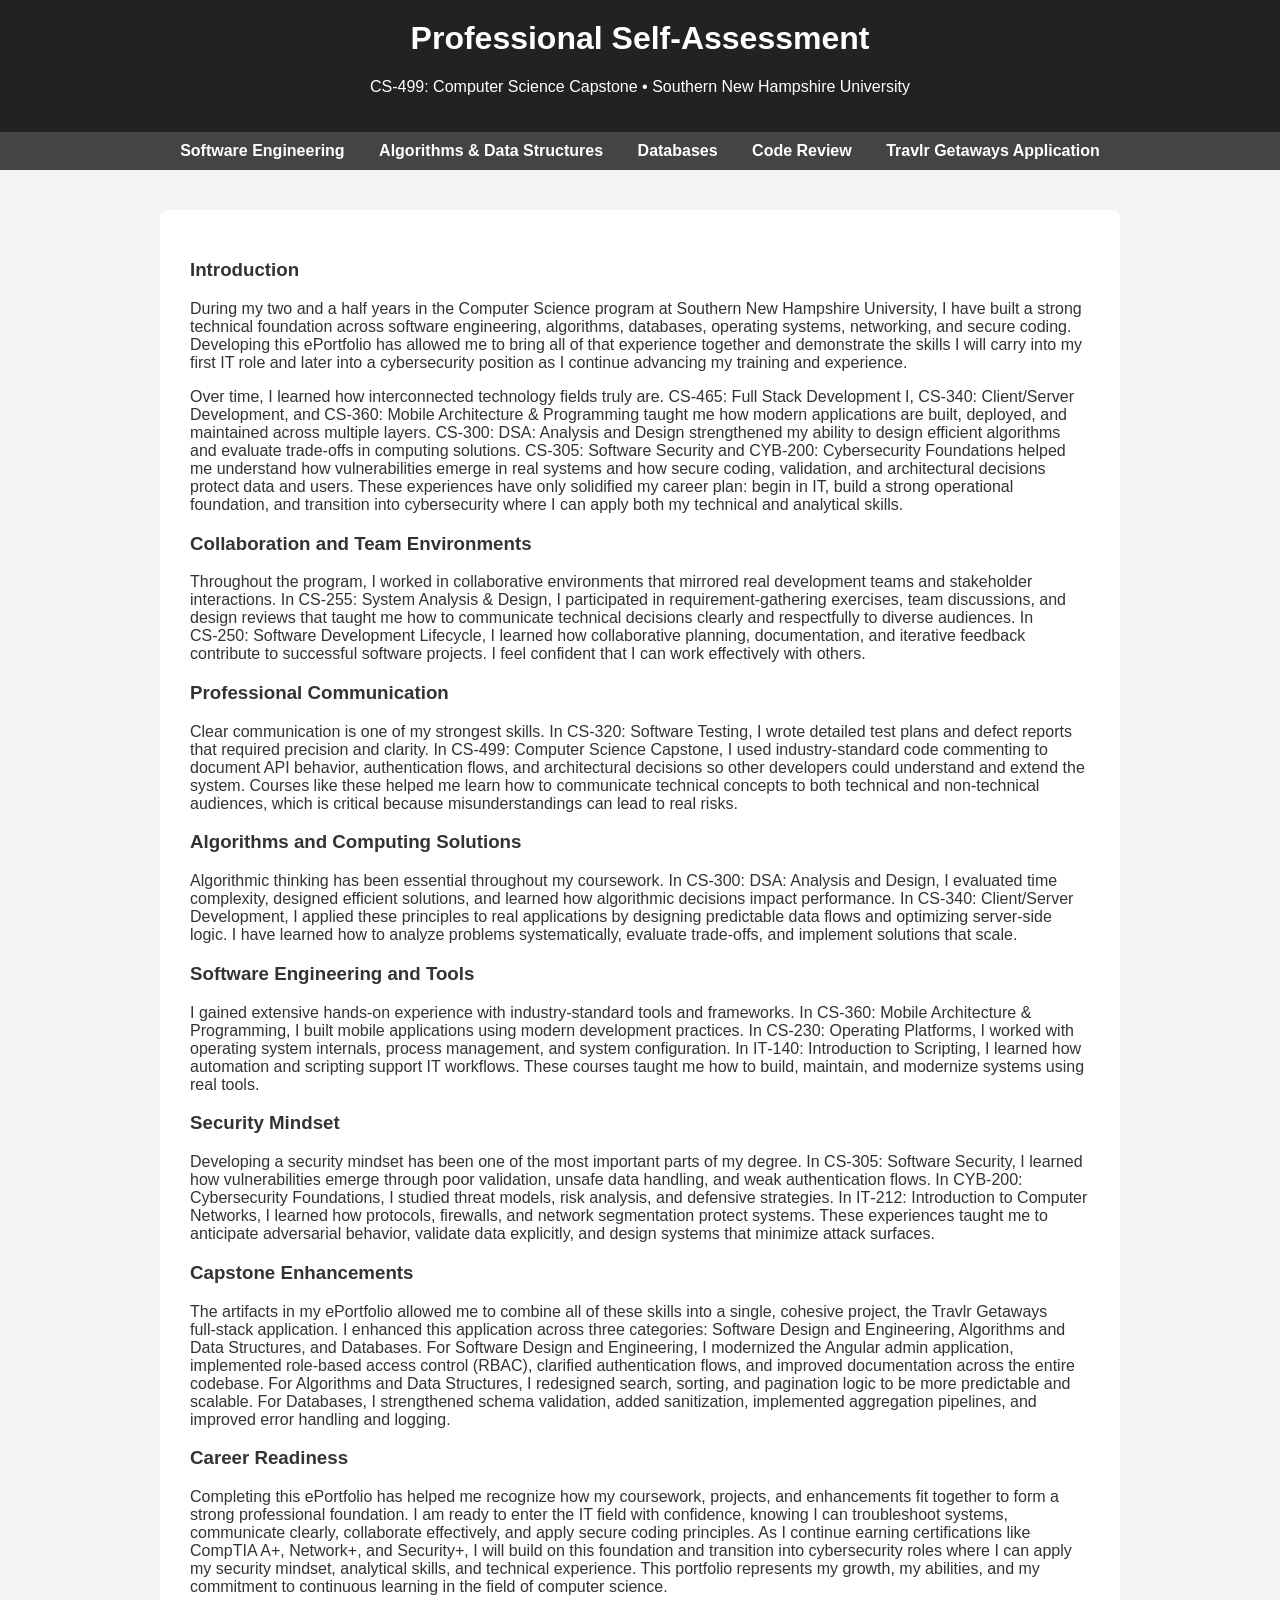
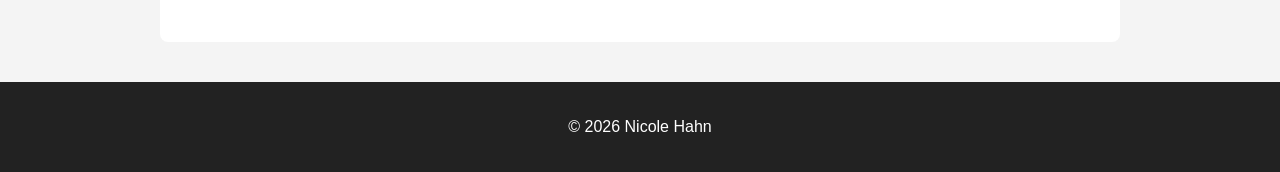
==== index.html @ 482c4a1a "Update header title in index.html" ====
<!DOCTYPE html>
<html lang="en">
<head>
    <meta charset="UTF-8">
    <title>Nicole Hahn – CS‑499 ePortfolio</title>
    <link rel="stylesheet" href="styles.css">
</head>

<body>

<header>
    <h1>Professional Self-Assessment</h1>
    <p>CS‑499: Computer Science Capstone • Southern New Hampshire University</p>
</header>

<nav>
    <a href="software-engineering.html">Software Engineering</a>
    <a href="algorithms.html">Algorithms & Data Structures</a>
    <a href="databases.html">Databases</a>
    <a href="code-review.html">Code Review</a>
    <a href="admin-app.html">Travlr Getaways Application</a>
</nav>

<div class="container">
<h3>Introduction</h3>
<p>
During my two and a half years in the Computer Science program at Southern New Hampshire University, I have built a strong technical foundation across software engineering, algorithms, databases, operating systems, networking, and secure coding. Developing this ePortfolio has allowed me to bring all of that experience together and demonstrate the skills I will carry into my first IT role and later into a cybersecurity position as I continue advancing my training and experience.
</p>

<p>
Over time, I learned how interconnected technology fields truly are. CS‑465: Full Stack Development I, CS‑340: Client/Server Development, and CS‑360: Mobile Architecture & Programming taught me how modern applications are built, deployed, and maintained across multiple layers. CS‑300: DSA: Analysis and Design strengthened my ability to design efficient algorithms and evaluate trade‑offs in computing solutions. CS‑305: Software Security and CYB‑200: Cybersecurity Foundations helped me understand how vulnerabilities emerge in real systems and how secure coding, validation, and architectural decisions protect data and users. These experiences have only solidified my career plan: begin in IT, build a strong operational foundation, and transition into cybersecurity where I can apply both my technical and analytical skills.
</p>

<h3>Collaboration and Team Environments</h3>
<p>
Throughout the program, I worked in collaborative environments that mirrored real development teams and stakeholder interactions. In CS‑255: System Analysis & Design, I participated in requirement‑gathering exercises, team discussions, and design reviews that taught me how to communicate technical decisions clearly and respectfully to diverse audiences. In CS‑250: Software Development Lifecycle, I learned how collaborative planning, documentation, and iterative feedback contribute to successful software projects. I feel confident that I can work effectively with others.
</p>

<h3>Professional Communication</h3>
<p>
Clear communication is one of my strongest skills. In CS‑320: Software Testing, I wrote detailed test plans and defect reports that required precision and clarity. In CS‑499: Computer Science Capstone, I used industry‑standard code commenting to document API behavior, authentication flows, and architectural decisions so other developers could understand and extend the system. Courses like these helped me learn how to communicate technical concepts to both technical and non‑technical audiences, which is critical because misunderstandings can lead to real risks.
</p>

<h3>Algorithms and Computing Solutions</h3>
<p>
Algorithmic thinking has been essential throughout my coursework. In CS‑300: DSA: Analysis and Design, I evaluated time complexity, designed efficient solutions, and learned how algorithmic decisions impact performance. In CS‑340: Client/Server Development, I applied these principles to real applications by designing predictable data flows and optimizing server‑side logic. I have learned how to analyze problems systematically, evaluate trade‑offs, and implement solutions that scale.
</p>

<h3>Software Engineering and Tools</h3>
<p>
I gained extensive hands‑on experience with industry‑standard tools and frameworks. In CS‑360: Mobile Architecture & Programming, I built mobile applications using modern development practices. In CS‑230: Operating Platforms, I worked with operating system internals, process management, and system configuration. In IT‑140: Introduction to Scripting, I learned how automation and scripting support IT workflows. These courses taught me how to build, maintain, and modernize systems using real tools.
</p>

<h3>Security Mindset</h3>
<p>
Developing a security mindset has been one of the most important parts of my degree. In CS‑305: Software Security, I learned how vulnerabilities emerge through poor validation, unsafe data handling, and weak authentication flows. In CYB‑200: Cybersecurity Foundations, I studied threat models, risk analysis, and defensive strategies. In IT‑212: Introduction to Computer Networks, I learned how protocols, firewalls, and network segmentation protect systems. These experiences taught me to anticipate adversarial behavior, validate data explicitly, and design systems that minimize attack surfaces.
</p>

<h3>Capstone Enhancements</h3>
<p>
The artifacts in my ePortfolio allowed me to combine all of these skills into a single, cohesive project, the Travlr Getaways full‑stack application. I enhanced this application across three categories: Software Design and Engineering, Algorithms and Data Structures, and Databases. For Software Design and Engineering, I modernized the Angular admin application, implemented role‑based access control (RBAC), clarified authentication flows, and improved documentation across the entire codebase. For Algorithms and Data Structures, I redesigned search, sorting, and pagination logic to be more predictable and scalable. For Databases, I strengthened schema validation, added sanitization, implemented aggregation pipelines, and improved error handling and logging.
</p>

<h3>Career Readiness</h3>
<p>
Completing this ePortfolio has helped me recognize how my coursework, projects, and enhancements fit together to form a strong professional foundation. I am ready to enter the IT field with confidence, knowing I can troubleshoot systems, communicate clearly, collaborate effectively, and apply secure coding principles. As I continue earning certifications like CompTIA A+, Network+, and Security+, I will build on this foundation and transition into cybersecurity roles where I can apply my security mindset, analytical skills, and technical experience. This portfolio represents my growth, my abilities, and my commitment to continuous learning in the field of computer science.
</p>
</div>

<footer>
    <p>© 2026 Nicole Hahn</p>
</footer>

</body>
</html>
---- styles.css ----
body {
    font-family: Arial, sans-serif;
    margin: 0;
    padding: 0;
    background: #f4f4f4;
    color: #333;
}
header {
    background: #222;
    color: #fff;
    padding: 20px;
    text-align: center;
}
nav {
    background: #444;
    padding: 10px;
    text-align: center;
}
nav a {
    color: #fff;
    margin: 0 15px;
    text-decoration: none;
    font-weight: bold;
}
nav a:hover {
    text-decoration: underline;
}
.container {
    max-width: 900px;
    margin: 40px auto;
    background: #fff;
    padding: 30px;
    border-radius: 8px;
}
h1, h2 {
    margin-top: 0;
}
footer {
    text-align: center;
    padding: 20px;
    margin-top: 40px;
    background: #222;
    color: #fff;
}
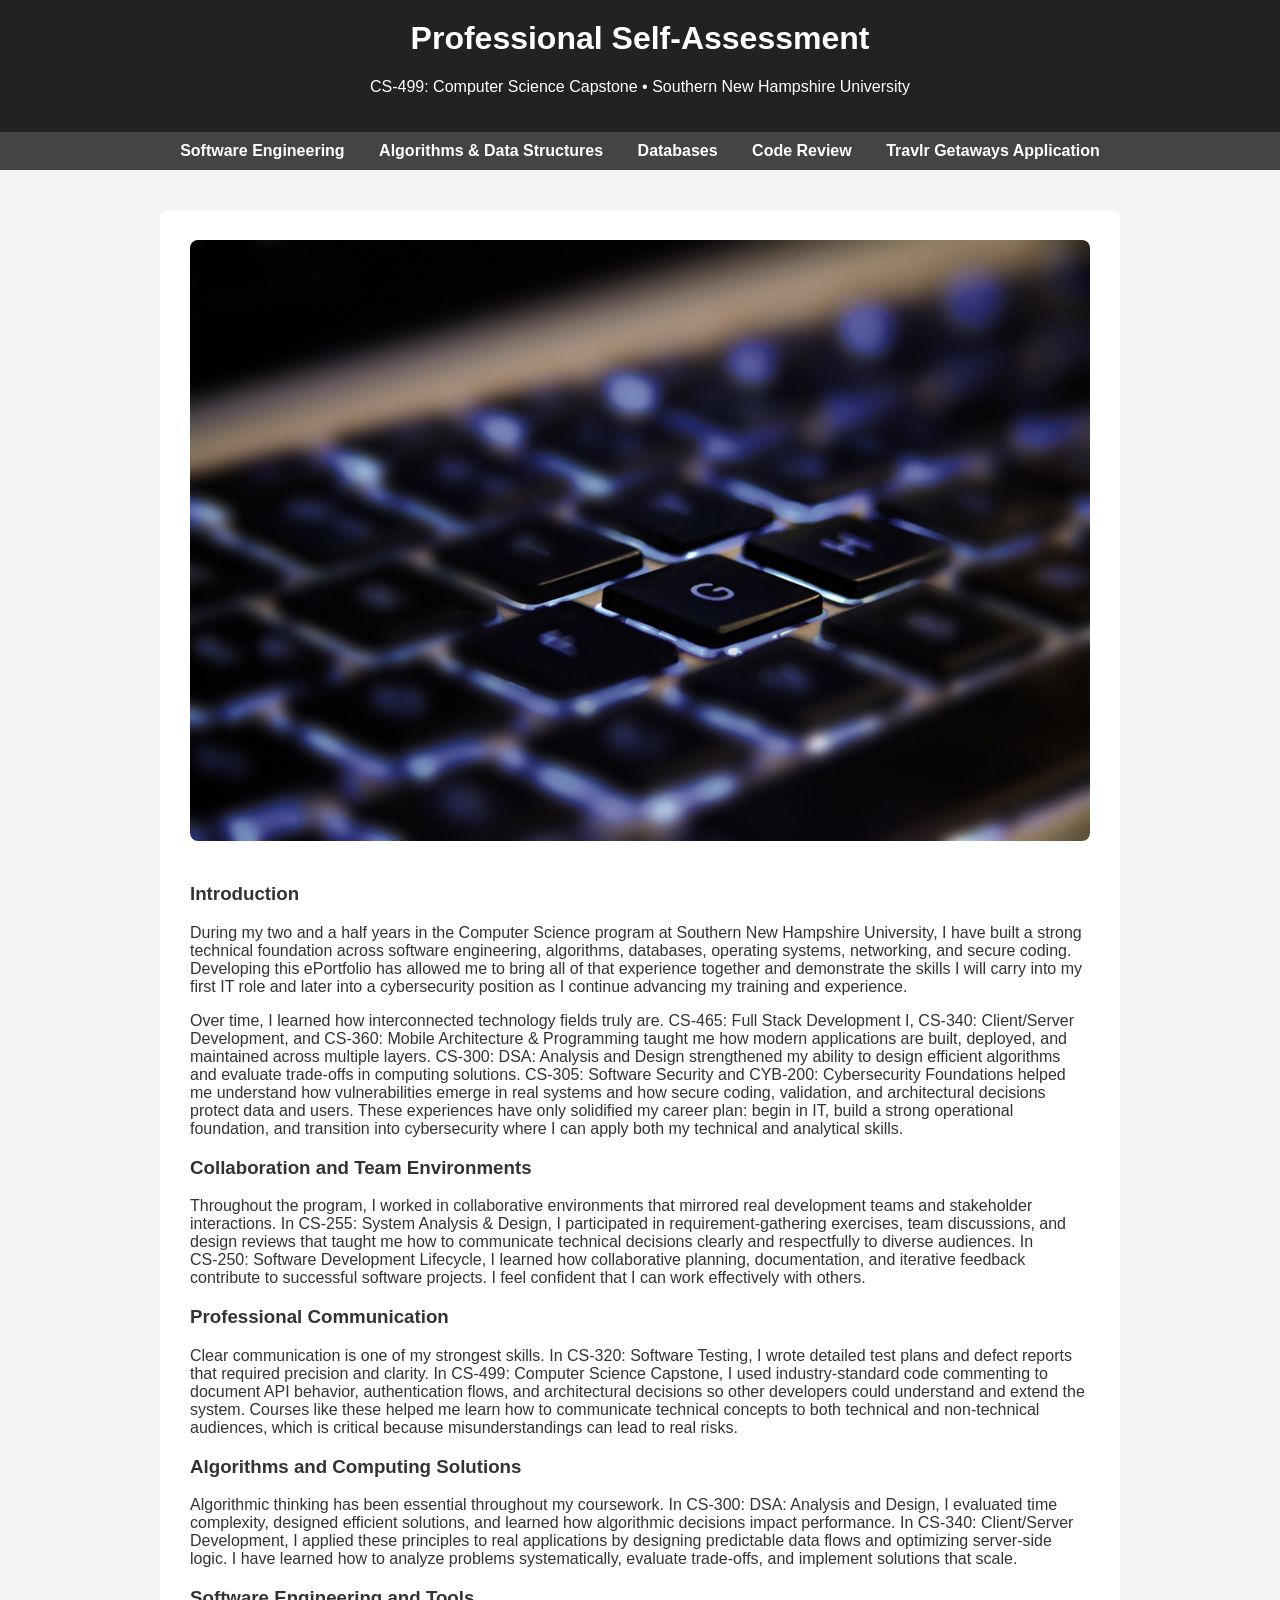
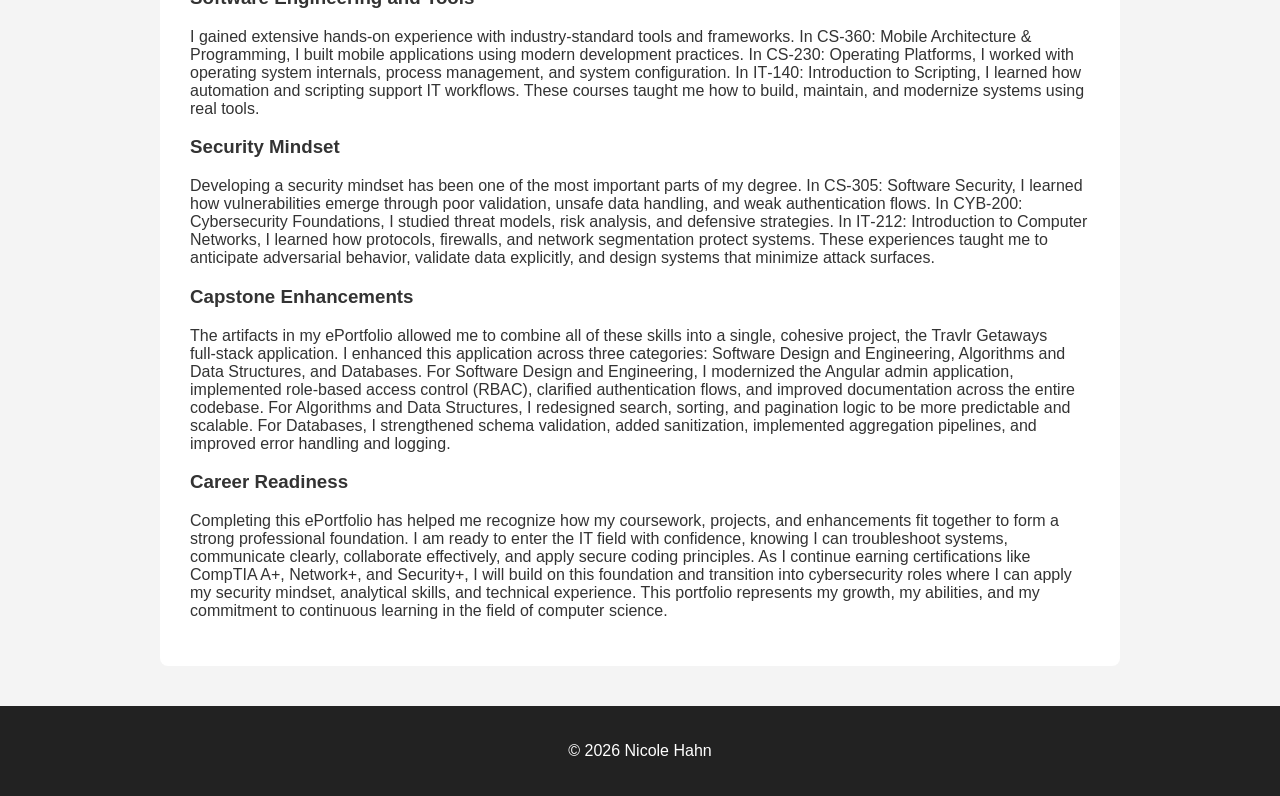
==== commit d852eae5: "Add banner image" ====
--- a/index.html
+++ b/index.html
@@ -22,6 +22,7 @@
 </nav>
 
 <div class="container">
+<img src="images/index-banner.jpg" class="banner">
 <h3>Introduction</h3>
 <p>
 During my two and a half years in the Computer Science program at Southern New Hampshire University, I have built a strong technical foundation across software engineering, algorithms, databases, operating systems, networking, and secure coding. Developing this ePortfolio has allowed me to bring all of that experience together and demonstrate the skills I will carry into my first IT role and later into a cybersecurity position as I continue advancing my training and experience.
--- a/styles.css
+++ b/styles.css
@@ -32,6 +32,12 @@
     padding: 30px;
     border-radius: 8px;
 }
+.banner {
+    width: 100%;
+    height: auto;
+    margin-bottom: 20px;
+    border-radius: 8px;
+}
 h1, h2 {
     margin-top: 0;
 }
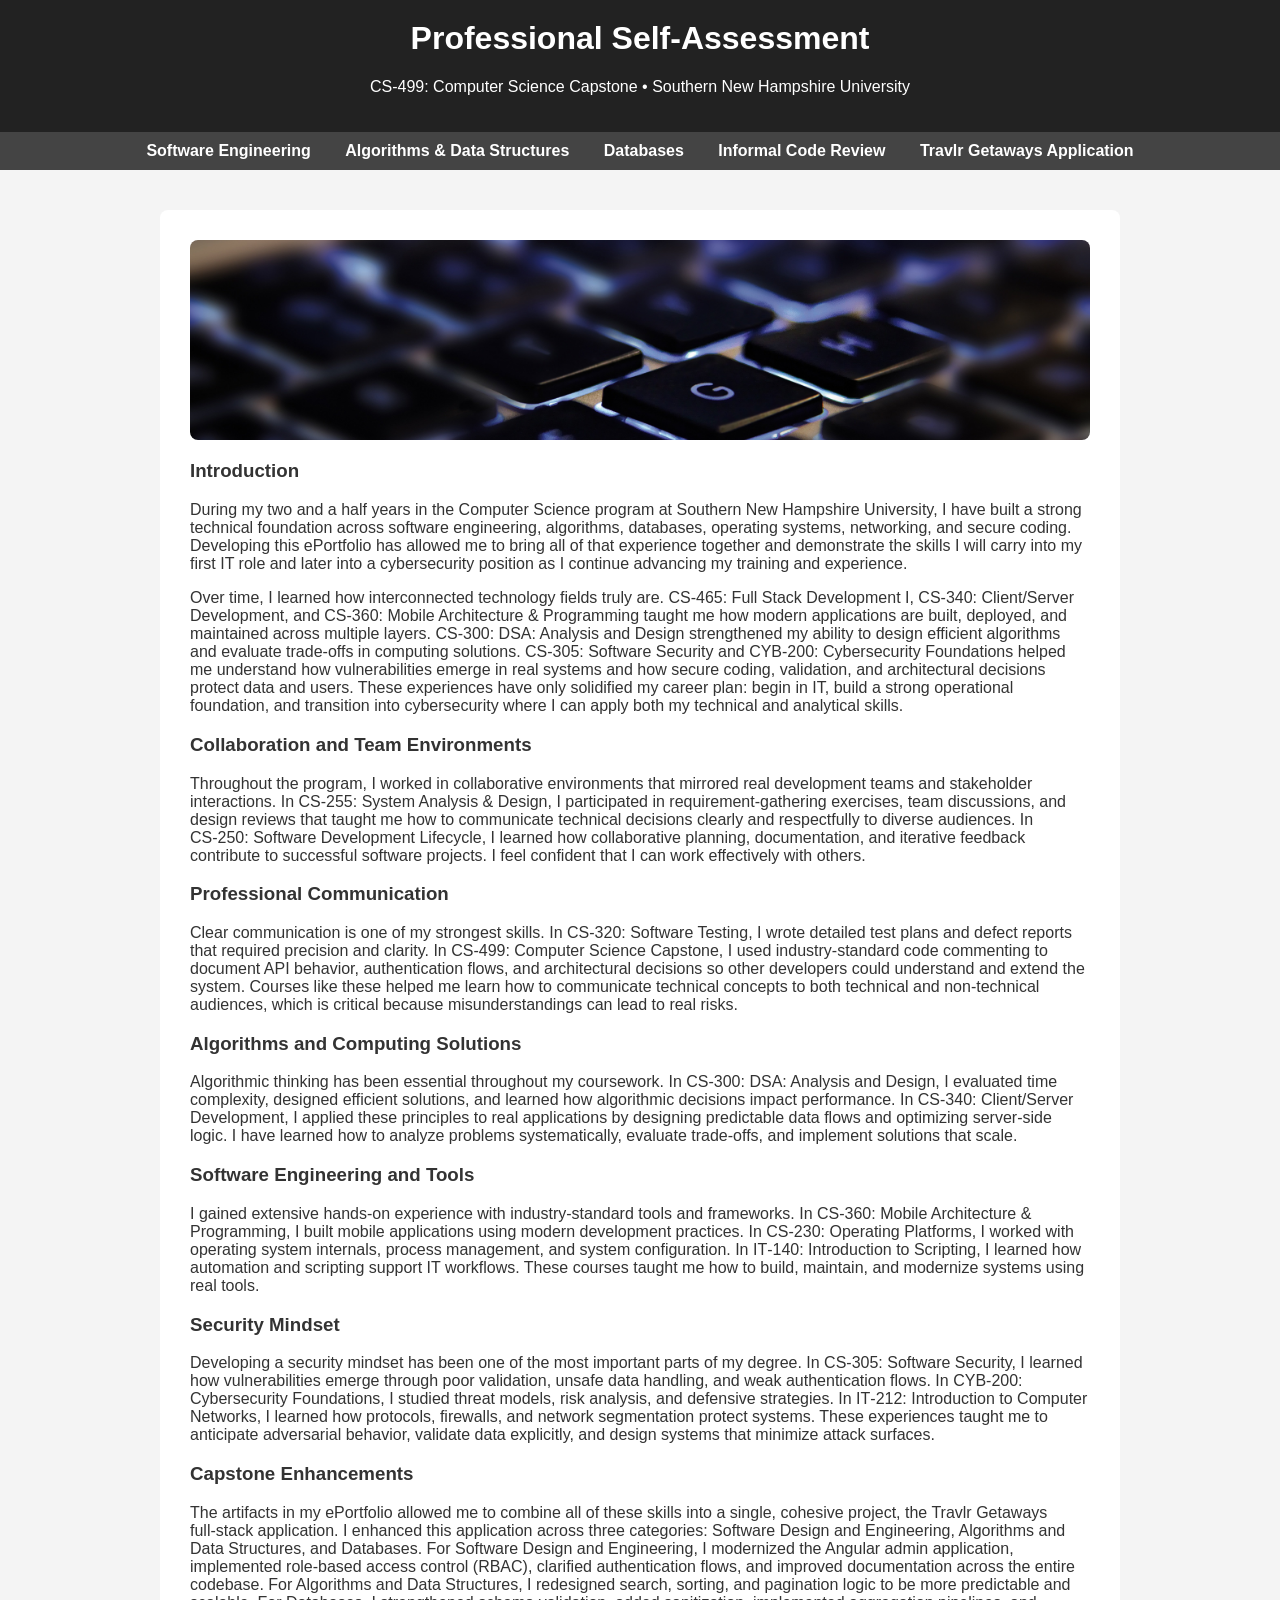
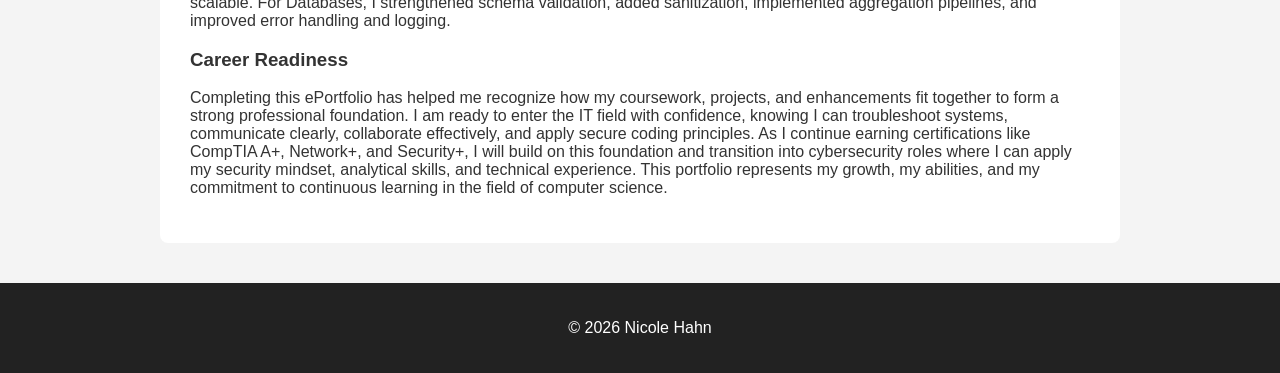
==== commit 6b9d0a8b: "Update navigation link and banner image style" ====
--- a/index.html
+++ b/index.html
@@ -17,12 +17,12 @@
     <a href="software-engineering.html">Software Engineering</a>
     <a href="algorithms.html">Algorithms & Data Structures</a>
     <a href="databases.html">Databases</a>
-    <a href="code-review.html">Code Review</a>
+    <a href="code-review.html">Informal Code Review</a>
     <a href="admin-app.html">Travlr Getaways Application</a>
 </nav>
 
 <div class="container">
-<img src="images/index-banner.jpg" class="banner">
+<div class="banner" style="background-image: url('images/index-banner.jpg');"></div>
 <h3>Introduction</h3>
 <p>
 During my two and a half years in the Computer Science program at Southern New Hampshire University, I have built a strong technical foundation across software engineering, algorithms, databases, operating systems, networking, and secure coding. Developing this ePortfolio has allowed me to bring all of that experience together and demonstrate the skills I will carry into my first IT role and later into a cybersecurity position as I continue advancing my training and experience.
--- a/styles.css
+++ b/styles.css
@@ -33,10 +33,12 @@
     border-radius: 8px;
 }
 .banner {
-    width: 100%;
-    height: auto;
+    height: 200px;
+    background-size: cover;
+    background-position: center;
+    background-repeat: no-repeat;
+    border-radius: 8px;
     margin-bottom: 20px;
-    border-radius: 8px;
 }
 h1, h2 {
     margin-top: 0;
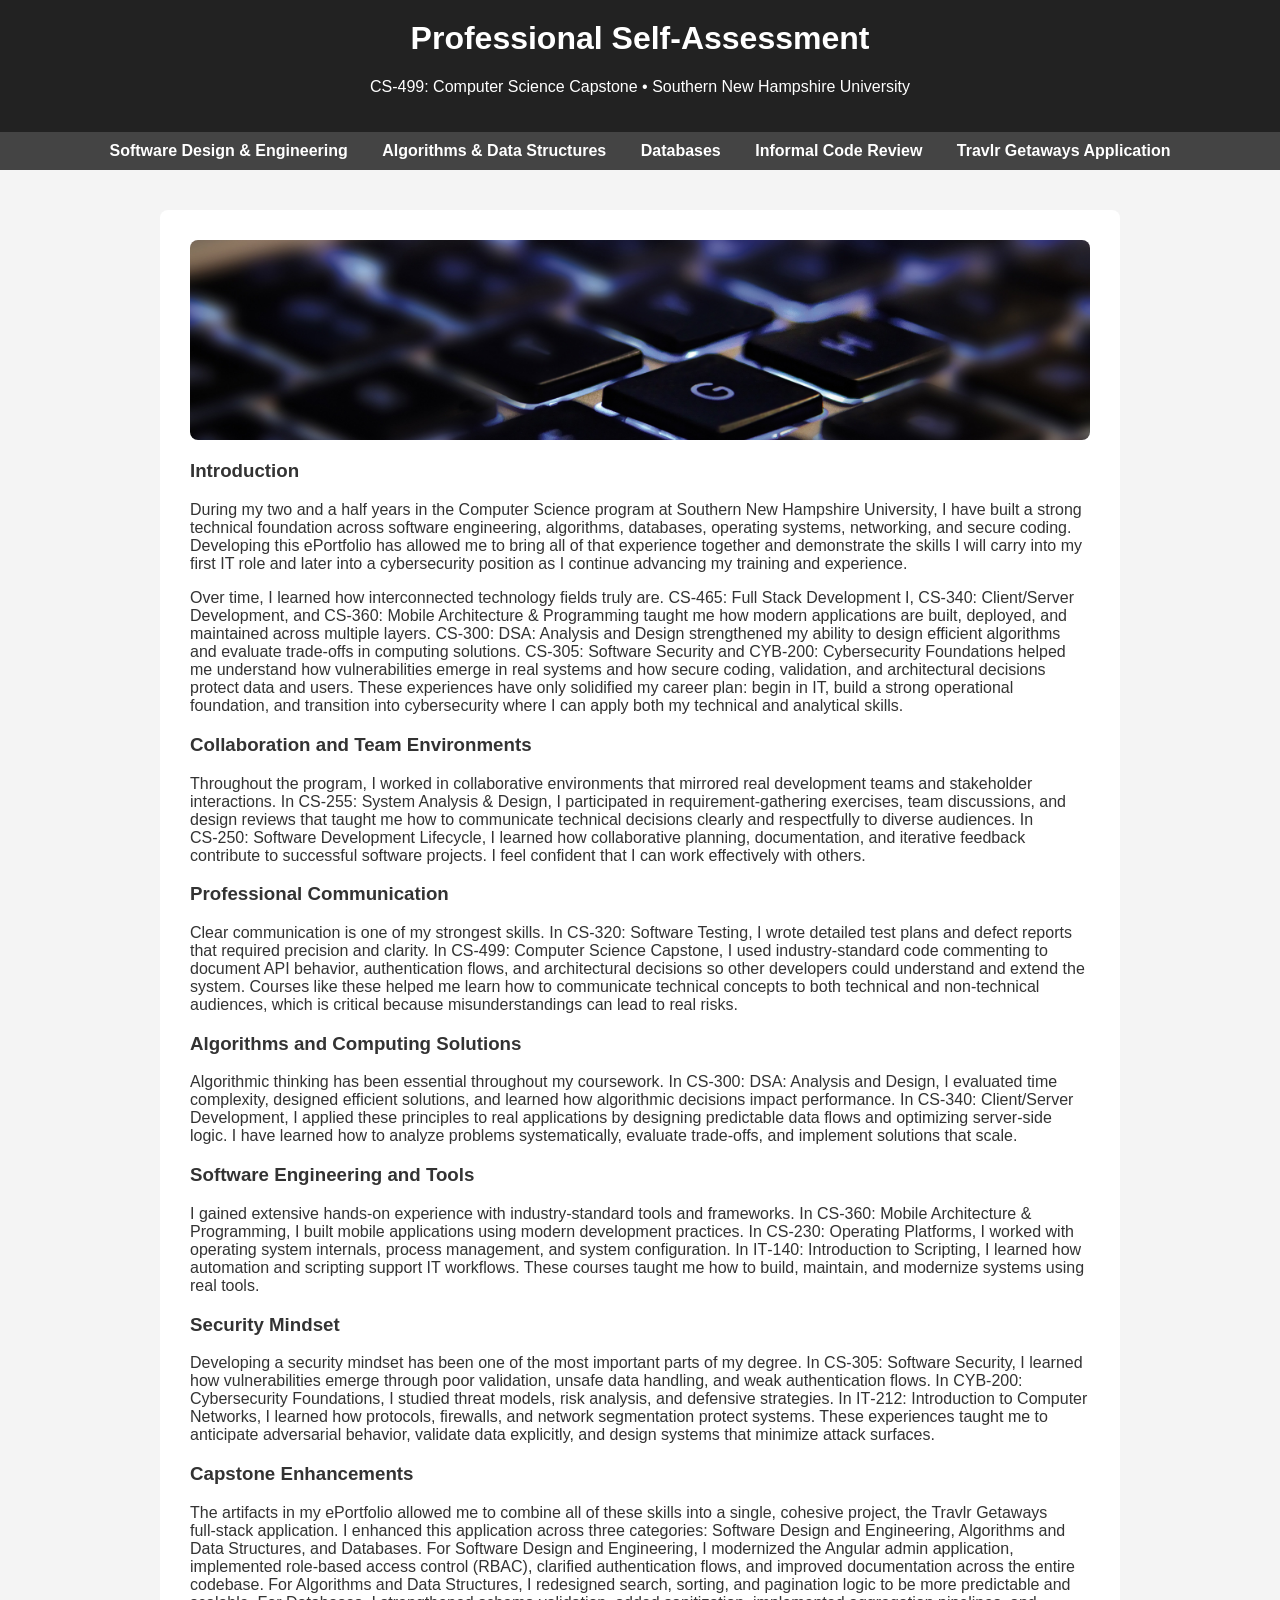
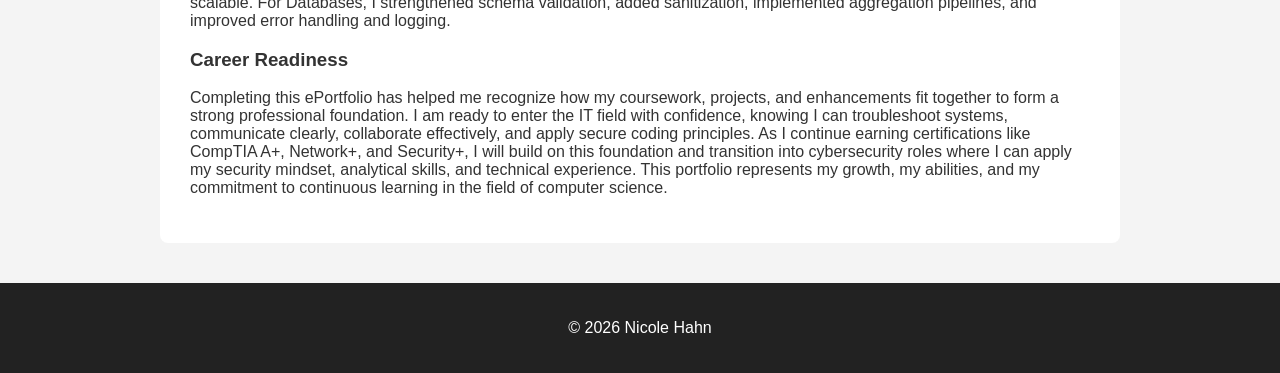
==== commit a5a914f3: "Update navigation link text for software engineering" ====
--- a/index.html
+++ b/index.html
@@ -14,7 +14,7 @@
 </header>
 
 <nav>
-    <a href="software-engineering.html">Software Engineering</a>
+    <a href="software-engineering.html">Software Design & Engineering</a>
     <a href="algorithms.html">Algorithms & Data Structures</a>
     <a href="databases.html">Databases</a>
     <a href="code-review.html">Informal Code Review</a>
@@ -22,7 +22,7 @@
 </nav>
 
 <div class="container">
-<div class="banner" style="background-image: url('images/index-banner.jpg');"></div>
+<div class="banner" style="background-image: url('images/index-banner.jpg'); height: 200px;"></div>
 <h3>Introduction</h3>
 <p>
 During my two and a half years in the Computer Science program at Southern New Hampshire University, I have built a strong technical foundation across software engineering, algorithms, databases, operating systems, networking, and secure coding. Developing this ePortfolio has allowed me to bring all of that experience together and demonstrate the skills I will carry into my first IT role and later into a cybersecurity position as I continue advancing my training and experience.
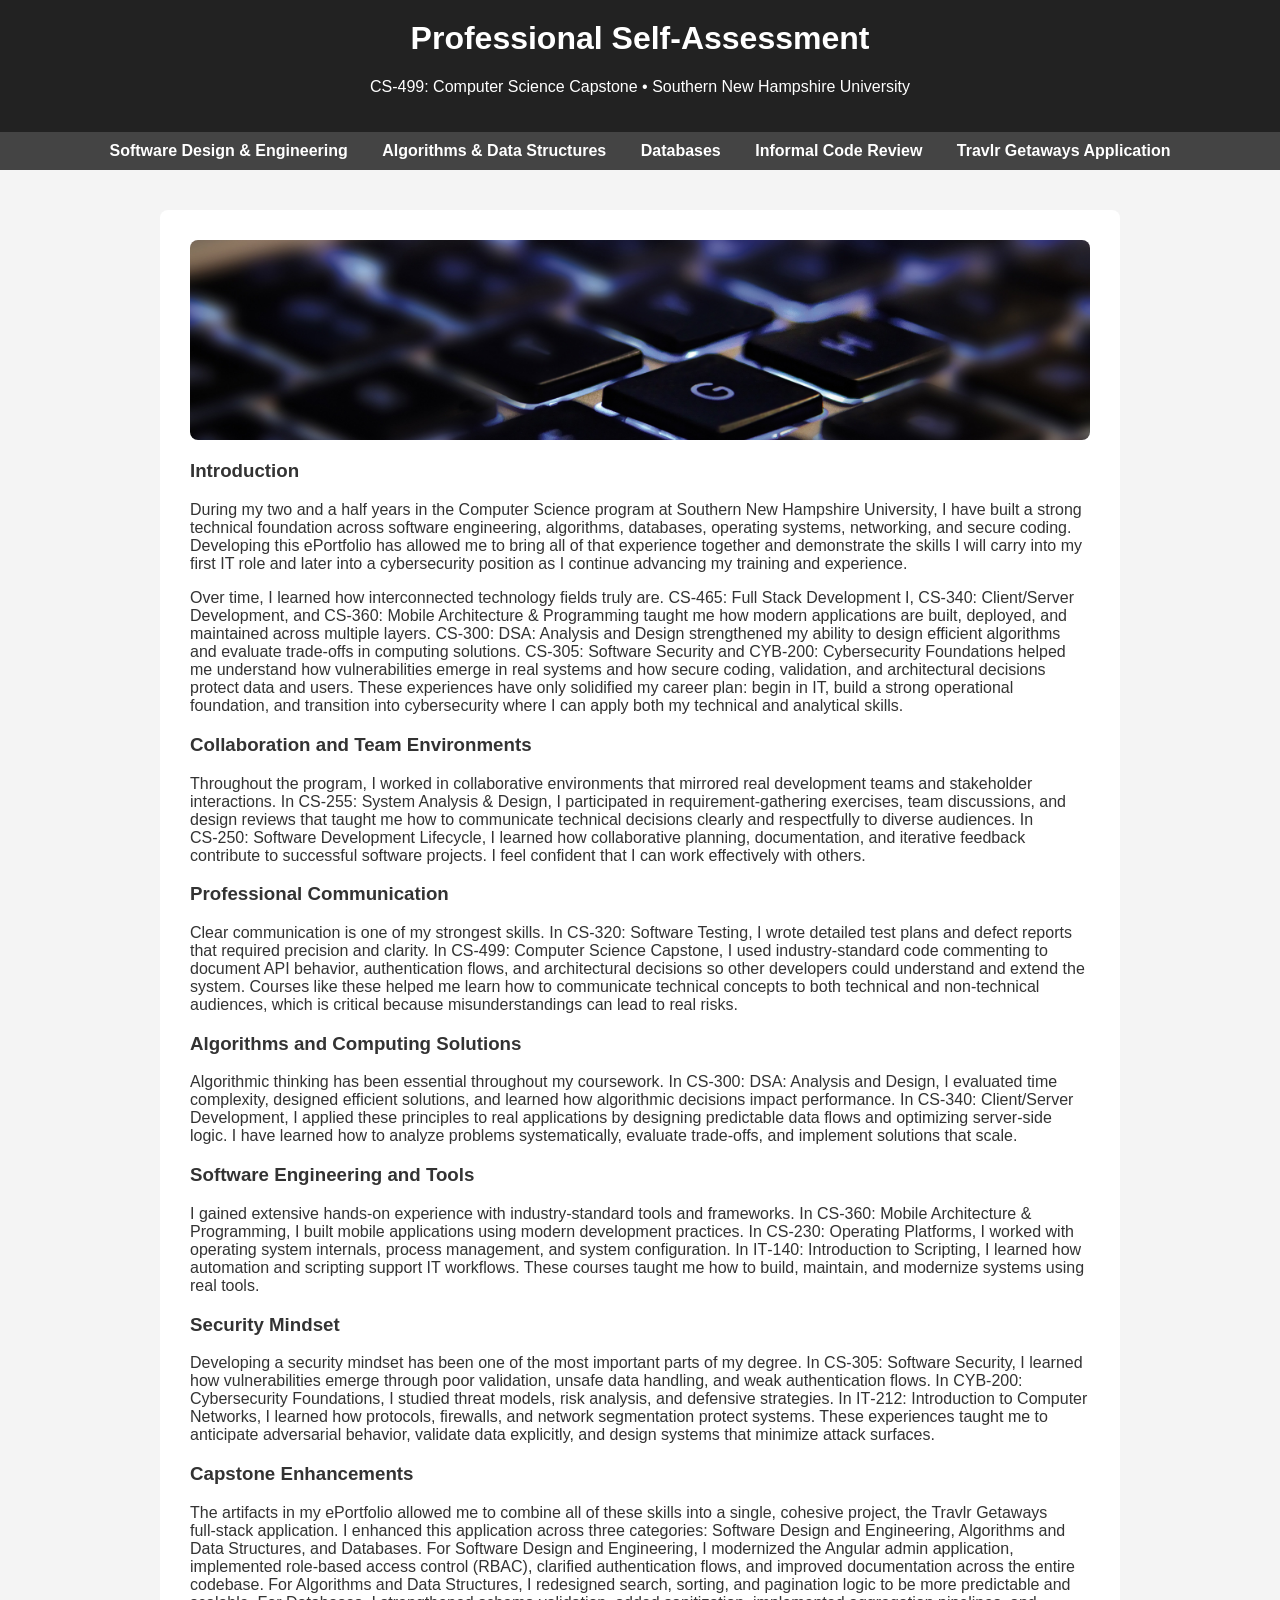
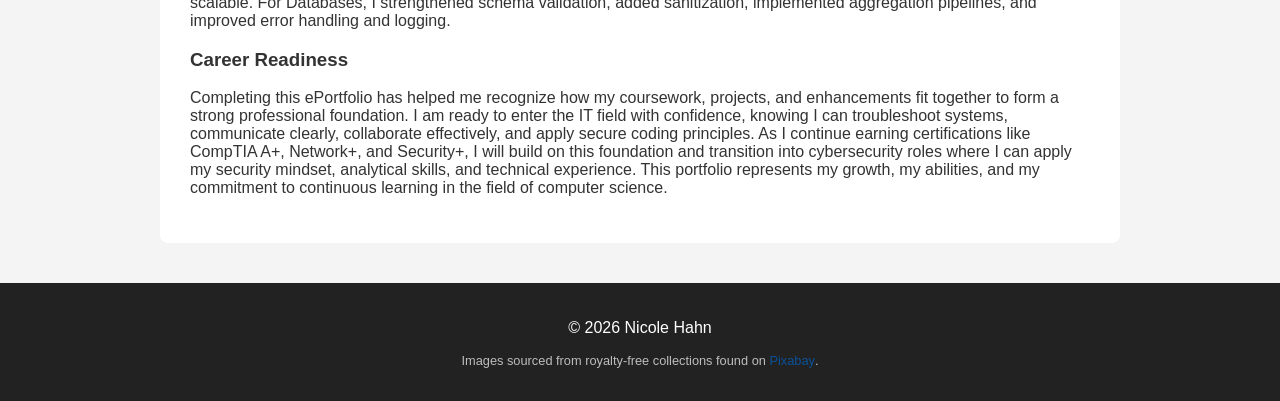
==== commit dd6fe8d3: "Add image attribution in footer" ====
--- a/index.html
+++ b/index.html
@@ -70,6 +70,7 @@
 
 <footer>
     <p>© 2026 Nicole Hahn</p>
+    <p style="font-size: 0.8em; opacity: 0.7;">Images sourced from royalty‑free collections found on <a href="https://pixabay.com/">Pixabay</a>.</p>
 </footer>
 
 </body>
--- a/styles.css
+++ b/styles.css
@@ -1,5 +1,8 @@
 body {
     font-family: Arial, sans-serif;
+    min-height: 100vh;
+    display: flex;
+    flex-direction: column;
     margin: 0;
     padding: 0;
     background: #f4f4f4;
@@ -43,10 +46,50 @@
 h1, h2 {
     margin-top: 0;
 }
+a {
+    color: #0066cc;
+    text-decoration: none;
+    position: relative;
+}
+a::after {
+    content: "";
+    position: absolute;
+    left: 0;
+    bottom: -2px;
+    width: 0%;
+    height: 2px;
+    background: #0066cc;
+    transition: width 0.3s ease;
+}
+
+a:hover::after {
+    width: 100%;
+}
 footer {
     text-align: center;
     padding: 20px;
-    margin-top: 40px;
+    margin-top: auto;
     background: #222;
     color: #fff;
 }
+.video-container {
+    display: flex;
+    justify-content: center;
+    margin: 30px 0;
+}
+
+.video-wrapper {
+    position: relative;
+    width: 100%;
+    max-width: 700px;
+    padding-bottom: 56.25%;
+}
+
+.video-wrapper iframe {
+    position: absolute;
+    top: 0;
+    left: 0;
+    width: 100%;
+    height: 100%;
+    border-radius: 8px;
+}
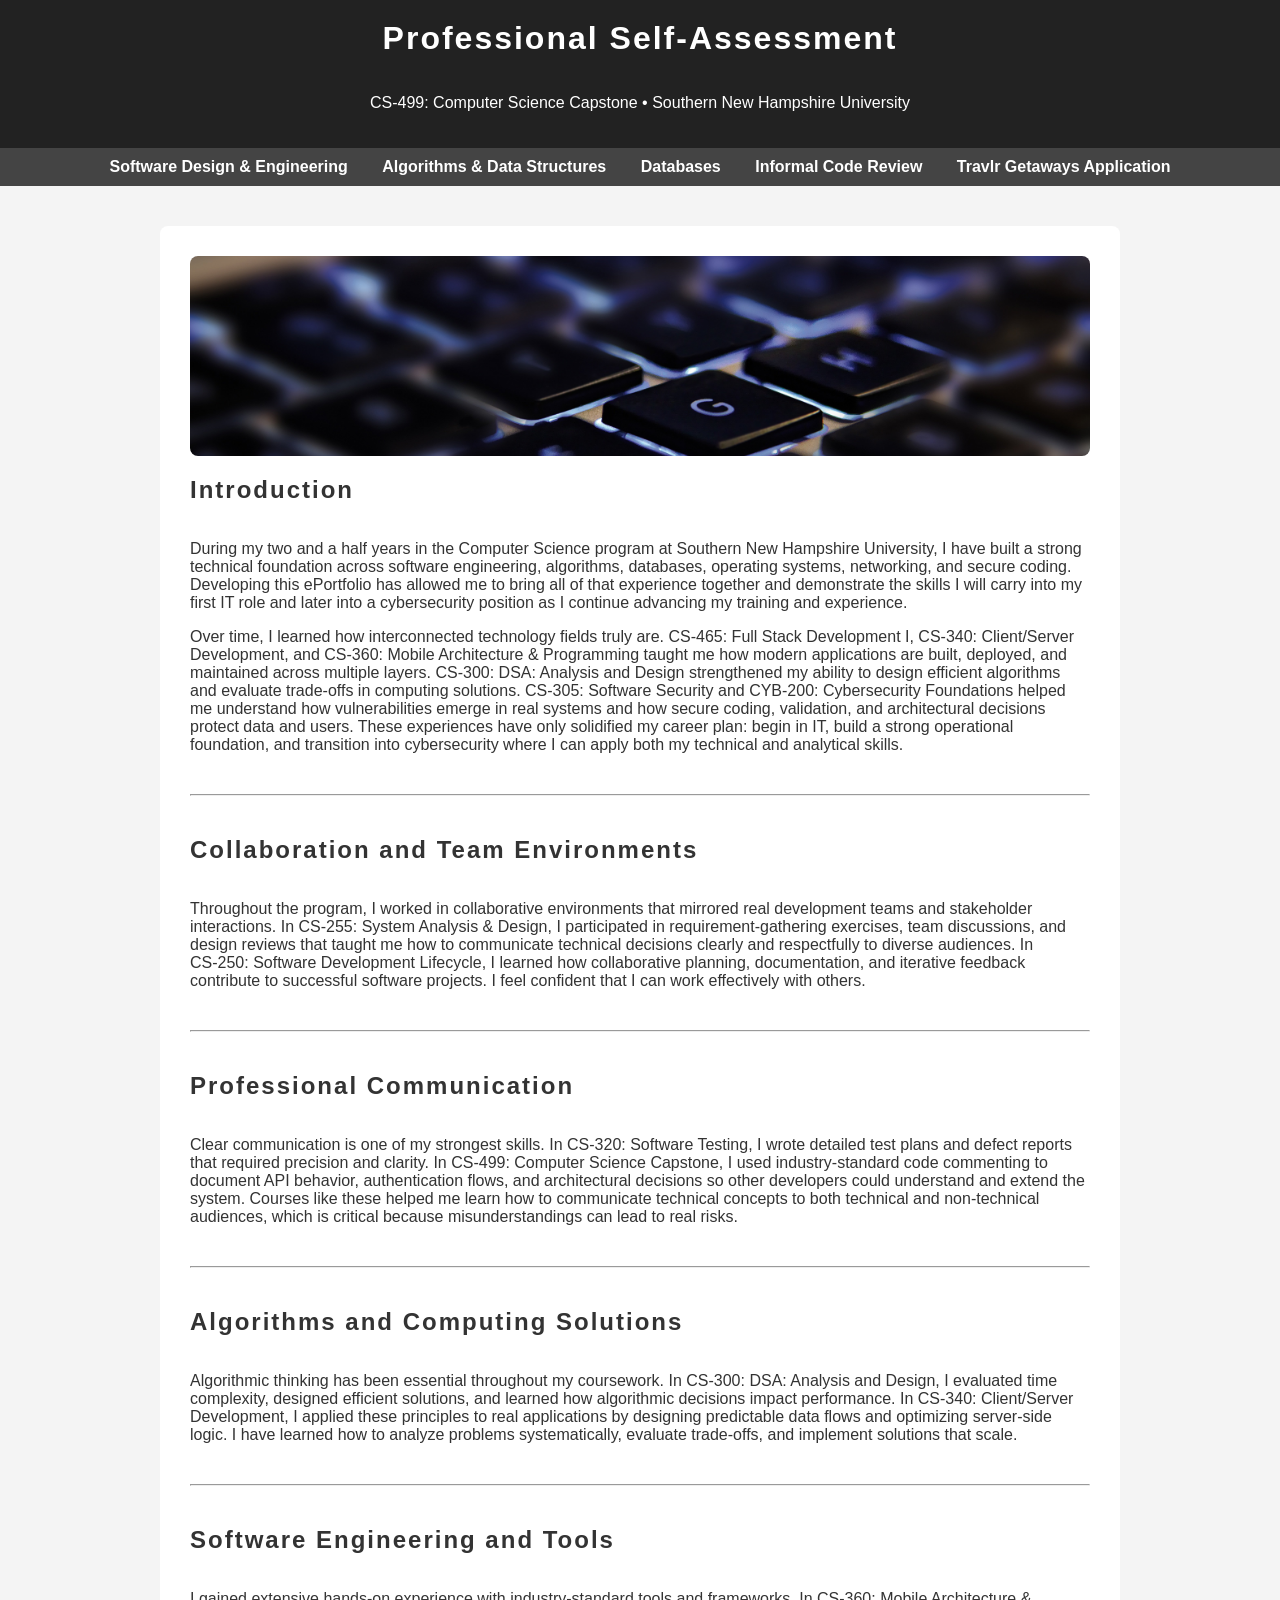
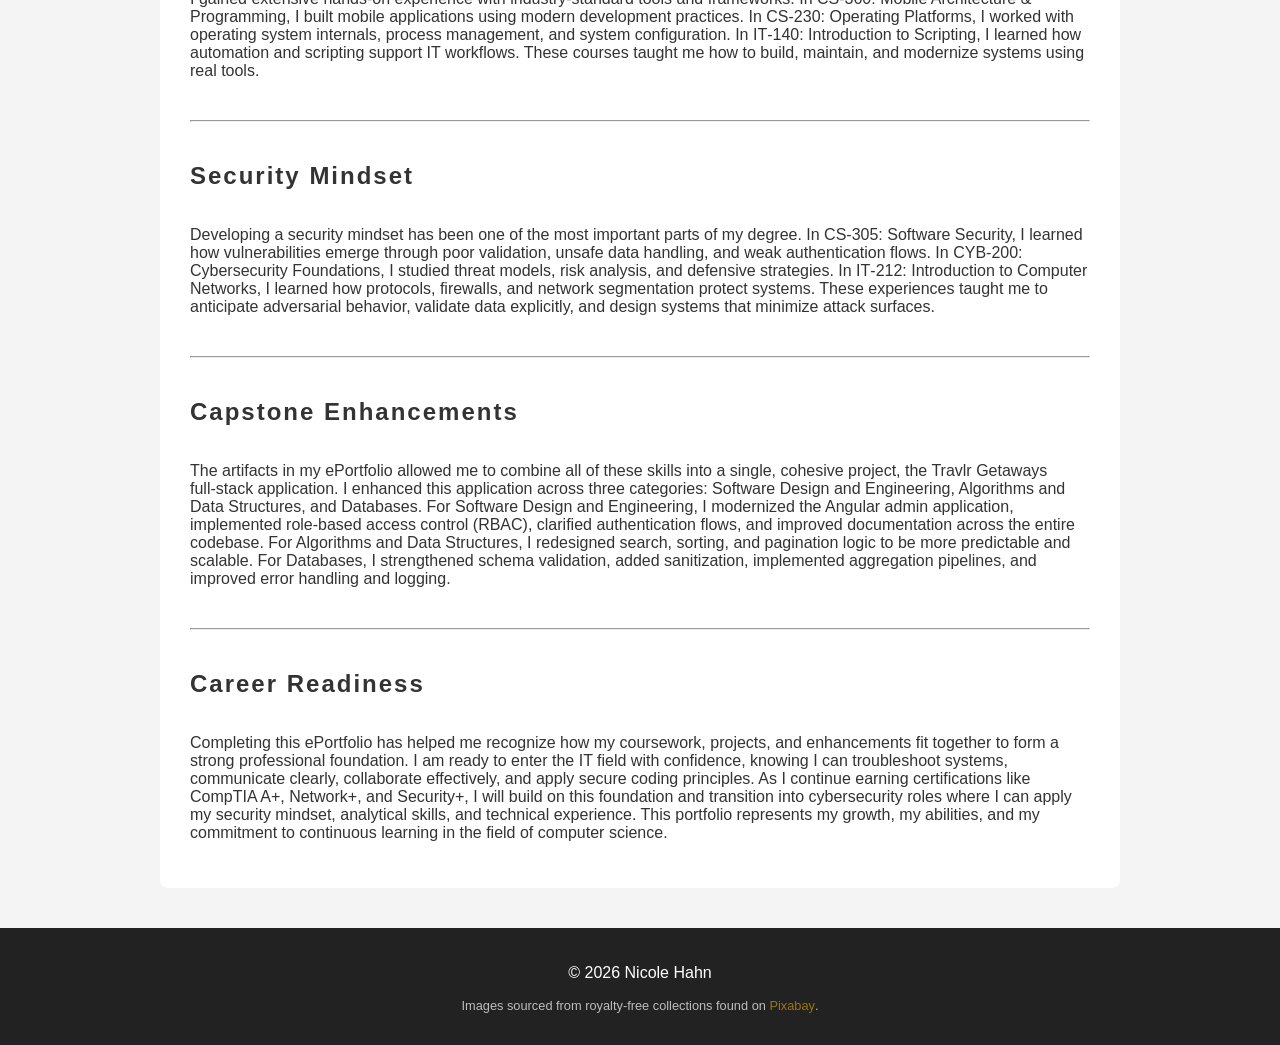
==== commit c3dcc814: "Revise headings and restructure content in index.html" ====
--- a/index.html
+++ b/index.html
@@ -22,50 +22,72 @@
 </nav>
 
 <div class="container">
-<div class="banner" style="background-image: url('images/index-banner.jpg'); height: 200px;"></div>
-<h3>Introduction</h3>
-<p>
-During my two and a half years in the Computer Science program at Southern New Hampshire University, I have built a strong technical foundation across software engineering, algorithms, databases, operating systems, networking, and secure coding. Developing this ePortfolio has allowed me to bring all of that experience together and demonstrate the skills I will carry into my first IT role and later into a cybersecurity position as I continue advancing my training and experience.
-</p>
+<div class="banner" alt="A close-up image of a keyboard with backlit keys" style="background-image: url('images/index-banner.jpg'); height: 200px;"></div>
+<h2>Introduction</h2>
 
-<p>
-Over time, I learned how interconnected technology fields truly are. CS‑465: Full Stack Development I, CS‑340: Client/Server Development, and CS‑360: Mobile Architecture & Programming taught me how modern applications are built, deployed, and maintained across multiple layers. CS‑300: DSA: Analysis and Design strengthened my ability to design efficient algorithms and evaluate trade‑offs in computing solutions. CS‑305: Software Security and CYB‑200: Cybersecurity Foundations helped me understand how vulnerabilities emerge in real systems and how secure coding, validation, and architectural decisions protect data and users. These experiences have only solidified my career plan: begin in IT, build a strong operational foundation, and transition into cybersecurity where I can apply both my technical and analytical skills.
-</p>
+    <p>
+        During my two and a half years in the Computer Science program at Southern New Hampshire University, I have built a strong technical foundation across software engineering, algorithms, databases, operating systems, networking, and secure coding. Developing this ePortfolio has allowed me to bring all of that experience together and demonstrate the skills I will carry into my first IT role and later into a cybersecurity position as I continue advancing my training and experience.
+    </p>
 
-<h3>Collaboration and Team Environments</h3>
-<p>
-Throughout the program, I worked in collaborative environments that mirrored real development teams and stakeholder interactions. In CS‑255: System Analysis & Design, I participated in requirement‑gathering exercises, team discussions, and design reviews that taught me how to communicate technical decisions clearly and respectfully to diverse audiences. In CS‑250: Software Development Lifecycle, I learned how collaborative planning, documentation, and iterative feedback contribute to successful software projects. I feel confident that I can work effectively with others.
-</p>
+    <p>
+        Over time, I learned how interconnected technology fields truly are. CS‑465: Full Stack Development I, CS‑340: Client/Server Development, and CS‑360: Mobile Architecture & Programming taught me how modern applications are built, deployed, and maintained across multiple layers. CS‑300: DSA: Analysis and Design strengthened my ability to design efficient algorithms and evaluate trade‑offs in computing solutions. CS‑305: Software Security and CYB‑200: Cybersecurity Foundations helped me understand how vulnerabilities emerge in real systems and how secure coding, validation, and architectural decisions protect data and users. These experiences have only solidified my career plan: begin in IT, build a strong operational foundation, and transition into cybersecurity where I can apply both my technical and analytical skills.
+    </p>
 
-<h3>Professional Communication</h3>
-<p>
-Clear communication is one of my strongest skills. In CS‑320: Software Testing, I wrote detailed test plans and defect reports that required precision and clarity. In CS‑499: Computer Science Capstone, I used industry‑standard code commenting to document API behavior, authentication flows, and architectural decisions so other developers could understand and extend the system. Courses like these helped me learn how to communicate technical concepts to both technical and non‑technical audiences, which is critical because misunderstandings can lead to real risks.
-</p>
+    <hr style="margin: 40px 0;">
 
-<h3>Algorithms and Computing Solutions</h3>
-<p>
-Algorithmic thinking has been essential throughout my coursework. In CS‑300: DSA: Analysis and Design, I evaluated time complexity, designed efficient solutions, and learned how algorithmic decisions impact performance. In CS‑340: Client/Server Development, I applied these principles to real applications by designing predictable data flows and optimizing server‑side logic. I have learned how to analyze problems systematically, evaluate trade‑offs, and implement solutions that scale.
-</p>
+    <h2>Collaboration and Team Environments</h2>
 
-<h3>Software Engineering and Tools</h3>
-<p>
-I gained extensive hands‑on experience with industry‑standard tools and frameworks. In CS‑360: Mobile Architecture & Programming, I built mobile applications using modern development practices. In CS‑230: Operating Platforms, I worked with operating system internals, process management, and system configuration. In IT‑140: Introduction to Scripting, I learned how automation and scripting support IT workflows. These courses taught me how to build, maintain, and modernize systems using real tools.
-</p>
+    <p>
+        Throughout the program, I worked in collaborative environments that mirrored real development teams and stakeholder interactions. In CS‑255: System Analysis & Design, I participated in requirement‑gathering exercises, team discussions, and design reviews that taught me how to communicate technical decisions clearly and respectfully to diverse audiences. In CS‑250: Software Development Lifecycle, I learned how collaborative planning, documentation, and iterative feedback contribute to successful software projects. I feel confident that I can work effectively with others.
+    </p>
 
-<h3>Security Mindset</h3>
-<p>
-Developing a security mindset has been one of the most important parts of my degree. In CS‑305: Software Security, I learned how vulnerabilities emerge through poor validation, unsafe data handling, and weak authentication flows. In CYB‑200: Cybersecurity Foundations, I studied threat models, risk analysis, and defensive strategies. In IT‑212: Introduction to Computer Networks, I learned how protocols, firewalls, and network segmentation protect systems. These experiences taught me to anticipate adversarial behavior, validate data explicitly, and design systems that minimize attack surfaces.
-</p>
+    <hr style="margin: 40px 0;">
 
-<h3>Capstone Enhancements</h3>
-<p>
-The artifacts in my ePortfolio allowed me to combine all of these skills into a single, cohesive project, the Travlr Getaways full‑stack application. I enhanced this application across three categories: Software Design and Engineering, Algorithms and Data Structures, and Databases. For Software Design and Engineering, I modernized the Angular admin application, implemented role‑based access control (RBAC), clarified authentication flows, and improved documentation across the entire codebase. For Algorithms and Data Structures, I redesigned search, sorting, and pagination logic to be more predictable and scalable. For Databases, I strengthened schema validation, added sanitization, implemented aggregation pipelines, and improved error handling and logging.
-</p>
+    <h2>Professional Communication</h2>
 
-<h3>Career Readiness</h3>
-<p>
-Completing this ePortfolio has helped me recognize how my coursework, projects, and enhancements fit together to form a strong professional foundation. I am ready to enter the IT field with confidence, knowing I can troubleshoot systems, communicate clearly, collaborate effectively, and apply secure coding principles. As I continue earning certifications like CompTIA A+, Network+, and Security+, I will build on this foundation and transition into cybersecurity roles where I can apply my security mindset, analytical skills, and technical experience. This portfolio represents my growth, my abilities, and my commitment to continuous learning in the field of computer science.
-</p>
+    <p>
+        Clear communication is one of my strongest skills. In CS‑320: Software Testing, I wrote detailed test plans and defect reports that required precision and clarity. In CS‑499: Computer Science Capstone, I used industry‑standard code commenting to document API behavior, authentication flows, and architectural decisions so other developers could understand and extend the system. Courses like these helped me learn how to communicate technical concepts to both technical and non‑technical audiences, which is critical because misunderstandings can lead to real risks.
+    </p>
+
+    <hr style="margin: 40px 0;">
+
+    <h2>Algorithms and Computing Solutions</h2>
+
+    <p>
+        Algorithmic thinking has been essential throughout my coursework. In CS‑300: DSA: Analysis and Design, I evaluated time complexity, designed efficient solutions, and learned how algorithmic decisions impact performance. In CS‑340: Client/Server Development, I applied these principles to real applications by designing predictable data flows and optimizing server‑side logic. I have learned how to analyze problems systematically, evaluate trade‑offs, and implement solutions that scale.
+    </p>
+
+    <hr style="margin: 40px 0;">
+
+    <h2>Software Engineering and Tools</h2>
+
+    <p>
+        I gained extensive hands‑on experience with industry‑standard tools and frameworks. In CS‑360: Mobile Architecture & Programming, I built mobile applications using modern development practices. In CS‑230: Operating Platforms, I worked with operating system internals, process management, and system configuration. In IT‑140: Introduction to Scripting, I learned how automation and scripting support IT workflows. These courses taught me how to build, maintain, and modernize systems using real tools.
+    </p>
+
+    <hr style="margin: 40px 0;">
+
+    <h2>Security Mindset</h2>
+
+    <p>
+        Developing a security mindset has been one of the most important parts of my degree. In CS‑305: Software Security, I learned how vulnerabilities emerge through poor validation, unsafe data handling, and weak authentication flows. In CYB‑200: Cybersecurity Foundations, I studied threat models, risk analysis, and defensive strategies. In IT‑212: Introduction to Computer Networks, I learned how protocols, firewalls, and network segmentation protect systems. These experiences taught me to anticipate adversarial behavior, validate data explicitly, and design systems that minimize attack surfaces.
+    </p>
+
+    <hr style="margin: 40px 0;">
+
+    <h2>Capstone Enhancements</h2>
+
+    <p>
+        The artifacts in my ePortfolio allowed me to combine all of these skills into a single, cohesive project, the Travlr Getaways full‑stack application. I enhanced this application across three categories: Software Design and Engineering, Algorithms and Data Structures, and Databases. For Software Design and Engineering, I modernized the Angular admin application, implemented role‑based access control (RBAC), clarified authentication flows, and improved documentation across the entire codebase. For Algorithms and Data Structures, I redesigned search, sorting, and pagination logic to be more predictable and scalable. For Databases, I strengthened schema validation, added sanitization, implemented aggregation pipelines, and improved error handling and logging.
+    </p>
+
+    <hr style="margin: 40px 0;">
+
+    <h2>Career Readiness</h2>
+
+    <p>
+        Completing this ePortfolio has helped me recognize how my coursework, projects, and enhancements fit together to form a strong professional foundation. I am ready to enter the IT field with confidence, knowing I can troubleshoot systems, communicate clearly, collaborate effectively, and apply secure coding principles. As I continue earning certifications like CompTIA A+, Network+, and Security+, I will build on this foundation and transition into cybersecurity roles where I can apply my security mindset, analytical skills, and technical experience. This portfolio represents my growth, my abilities, and my commitment to continuous learning in the field of computer science.
+    </p>
 </div>
 
 <footer>
--- a/styles.css
+++ b/styles.css
@@ -8,26 +8,42 @@
     background: #f4f4f4;
     color: #333;
 }
+
+/* Header */
 header {
     background: #222;
     color: #fff;
     padding: 20px;
     text-align: center;
 }
+
+/* Navigation */
 nav {
     background: #444;
     padding: 10px;
     text-align: center;
 }
+
 nav a {
     color: #fff;
     margin: 0 15px;
     text-decoration: none;
     font-weight: bold;
+    transition: color 0.3s ease;
 }
+
+/* Nav hover color */
 nav a:hover {
-    text-decoration: underline;
+    color: #f2c94c;
+    text-decoration: none;
 }
+
+/* Disable animated underline for nav links */
+nav a::after {
+    display: none;
+}
+
+/* Main content container */
 .container {
     max-width: 900px;
     margin: 40px auto;
@@ -35,6 +51,8 @@
     padding: 30px;
     border-radius: 8px;
 }
+
+/* Banner images */
 .banner {
     height: 200px;
     background-size: cover;
@@ -43,14 +61,32 @@
     border-radius: 8px;
     margin-bottom: 20px;
 }
-h1, h2 {
+
+/* Headings */
+h1, h2, h3 {
+    display: inline-block;
+    letter-spacing: 2px;
     margin-top: 0;
 }
+
+/* Global link styling */
 a {
-    color: #0066cc;
+    color: #c89b00; /* warm gold */
     text-decoration: none;
     position: relative;
+    transition: color 0.3s ease;
 }
+
+a:hover {
+    color: #f2c94c; /* same gold as nav hover */
+}
+
+/* Hover color for content links */
+a:hover {
+    color: #222;
+}
+
+/* Animated underline for content links */
 a::after {
     content: "";
     position: absolute;
@@ -65,6 +101,8 @@
 a:hover::after {
     width: 100%;
 }
+
+/* Footer */
 footer {
     text-align: center;
     padding: 20px;
@@ -72,6 +110,8 @@
     background: #222;
     color: #fff;
 }
+
+/* Video centering */
 .video-container {
     display: flex;
     justify-content: center;
@@ -93,3 +133,13 @@
     height: 100%;
     border-radius: 8px;
 }
+
+/* Screenshots */
+.screenshot {
+    width: 100%;
+    max-width: 100%;
+    height: auto;
+    border-radius: 8px;
+    margin: 20px 0;
+    display: block;
+}
